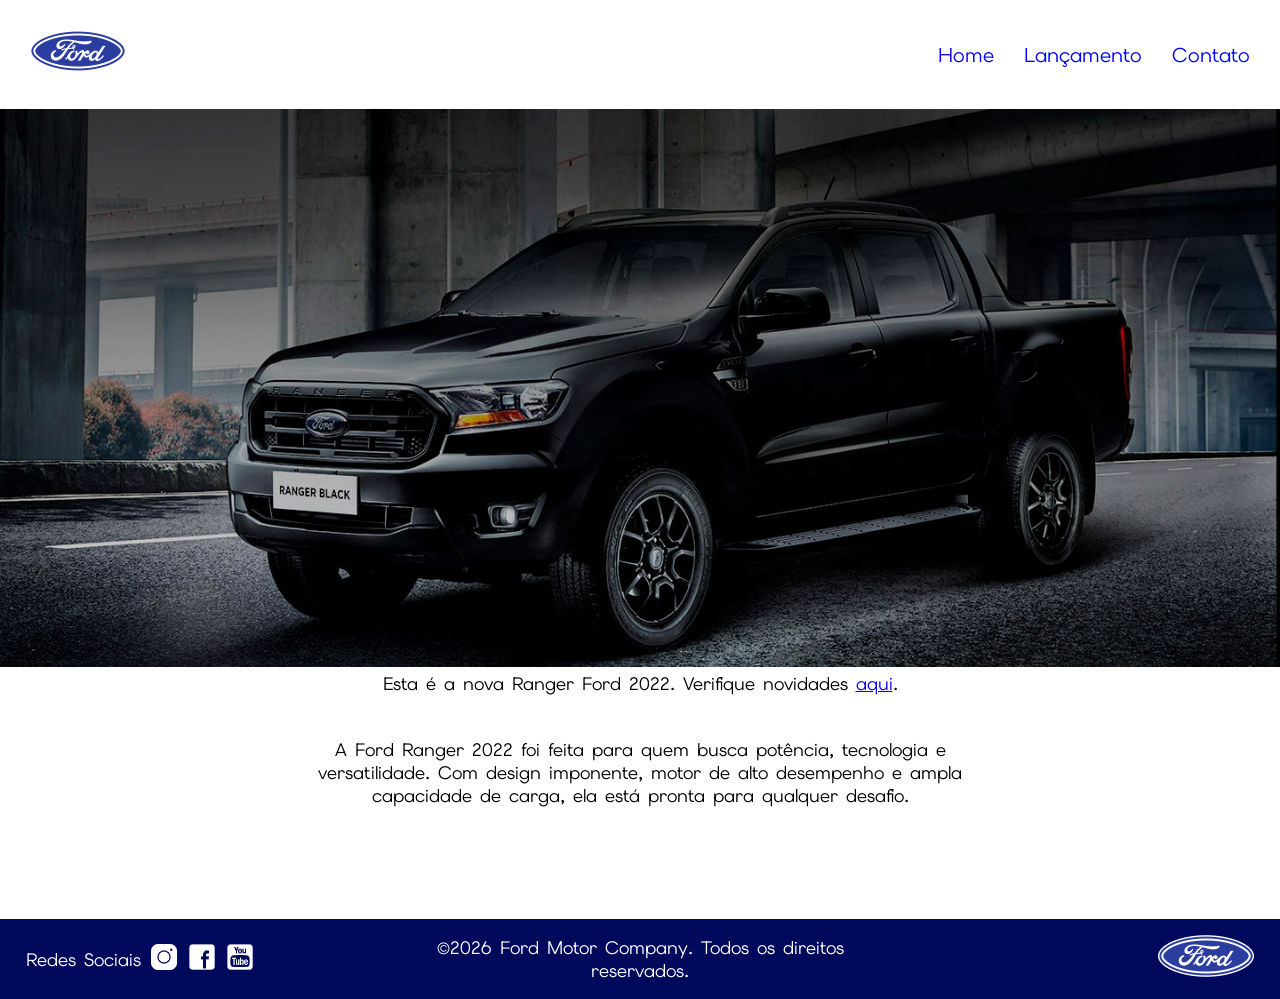
==== index.html @ a2767180 "first commit" ====
<!DOCTYPE html>
<html lang="pt-br">
<head>
    <meta charset="UTF-8">
    <meta name="viewport" content="width=device-width, initial-scale=1.0">
    <title>Ford Brasil</title>
    <link rel="icon" type="image/x-icon" href="img/favicon.ico">
    <link rel="stylesheet" href="css/style.css">
    <link rel="preconnect" href="https://fonts.googleapis.com">
    <link rel="preconnect" href="https://fonts.gstatic.com" crossorigin>
    <link href="https://fonts.googleapis.com/css2?family=Elms+Sans:ital,wght@0,100..900;1,100..900&display=swap" rel="stylesheet">
</head>

<body>
    <header>
        <div>
           <a href="index.html"><img src="img/ford-96.png" alt="Logo da Ford"></a> 
        </div>
        <nav>
            <a href="index.html">Home</a>
            <a href="lancamentos.html">Lançamento</a>
            <a href="contato.html">Contato</a>
        </nav>     
    </header>

    <main>
        <center>
            <a href="lancamentos.html"><img src="img/imagem_1.jpg" alt="Ranger Ford 2022"></a> 
            <br>
            <span>Esta é a nova Ranger Ford 2022. Verifique novidades <a href="lancamentos.html">aqui</a>.</span> <br><br>

            <p id="descricaoCarro">A Ford Ranger 2022 foi feita para quem busca potência, tecnologia e versatilidade. Com design imponente, motor de alto desempenho e ampla capacidade de carga, ela está pronta para qualquer desafio.</p>
        </center>
    </main>

    <footer>
        <div class="divRedes">
            <span>Redes Sociais</span>
            <a target="_blank" href="https://www.instagram.com/fordbrasil"><img width="30px" src="img/instagram-logo-50.png" alt="Instagram da Ford Brasil"></a>
            <a target="_blank" href="https://www.facebook.com/FordBrasil"><img width="30px" src="img/facebook-50.png" alt="Facebook da  Ford Brasil"></a>  
            <a target="_blank" href="https://www.youtube.com/fordbrasil"><img width="30px" src="img/youtube-squared-50.png" alt="YouTube da Ford Brasil"></a> 
        </div>
       
        <div style="text-align: center;">
            &copy;2026 Ford Motor Company. Todos os direitos reservados.
        </div>
        
        <div style="text-align: end;">
            <img src="img/ford-96.png" alt="Logo da Ford">
        </div>
        
    </footer>

</body>
</html>
---- css/style.css ----
* {
margin: 0;
padding: 0;
}

@import url('https://fonts.googleapis.com/css2?family=Elms+Sans:ital,wght@0,100..900;1,100..900&display=swap');

.elms-sans {
  font-family: "Elms Sans", sans-serif;
  font-optical-sizing: auto;
}


@media (max-width: 480px) {

header {
  flex-direction: column;
}

nav {
  gap: 10px;
}

  footer{
    flex-direction: column;
    height: 300px;
  }

  footer div {
    display: flex;
    align-items: center;
  }

  #descricaoCarro {
    width: 100% !important;
    margin: 0 !important; 
  }
}


body {
    height: 100vh;
    box-sizing: border-box;
    font-family: "Elms Sans";
}

header {

    font-family: "Elms Sans";
    font-size: 20px;
    color: blue;
    display: flex;
    align-items: center;
    justify-content: space-between;
    margin: 30px;
}

header a {
  text-decoration: none;
}

nav {
  display: flex;
  gap: 30px;
}

main {
    height: 90vh;
    font-size: 18px;
    font-family: "Elms Sans";
}

main img {
  width: 100%;
}

#descricaoCarro {
  width: 700px;
  border: #00095b;
  border-radius: 16px;
  padding: 20px;
}

footer {
    display: flex;
    align-items: center;
    justify-content: space-between;
    background-color: #00095b;
    color: white;
    height: 80px;
    font-family: "Elms Sans";
    font-size: 18px;
    padding: 0% 2%;
}

.divRedes{
    display: flex;
    align-items: center;
    gap: 8px;
    
}

footer div {
  flex: 20%;
}

a:link {
  color: blue;
}


a:visited {
  color: blue;
}


a:hover {
  color: gray;
}


a:active {
  color: blue;
}
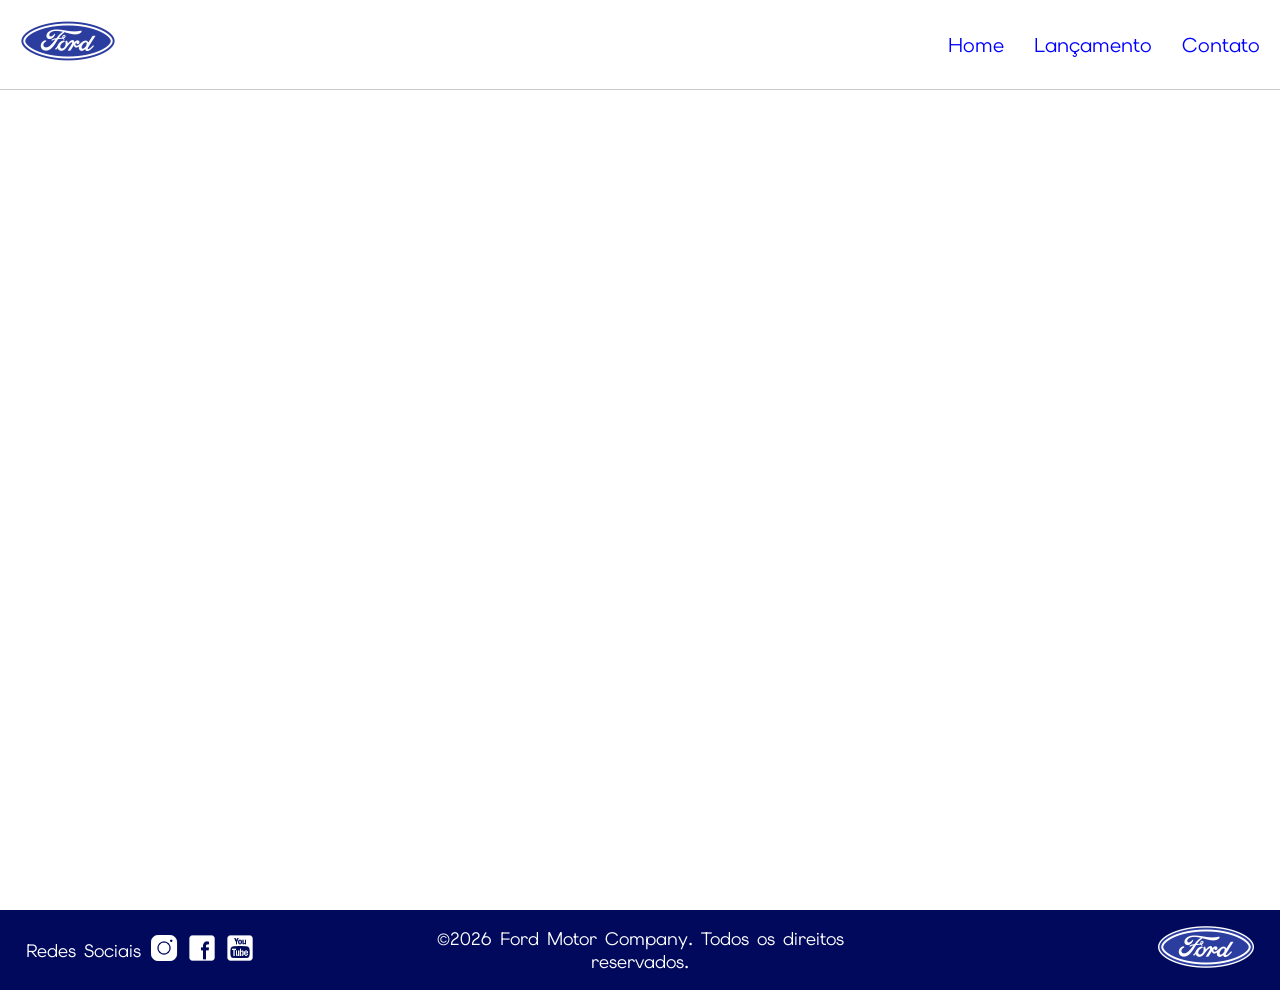
==== commit 7de9fa2b: "adicionando js" ====
--- a/index.html
+++ b/index.html
@@ -24,13 +24,17 @@
     </header>
 
     <main>
-        <center>
-            <a href="lancamentos.html"><img src="img/imagem_1.jpg" alt="Ranger Ford 2022"></a> 
-            <br>
-            <span>Esta é a nova Ranger Ford 2022. Verifique novidades <a href="lancamentos.html">aqui</a>.</span> <br><br>
-
-            <p id="descricaoCarro">A Ford Ranger 2022 foi feita para quem busca potência, tecnologia e versatilidade. Com design imponente, motor de alto desempenho e ampla capacidade de carga, ela está pronta para qualquer desafio.</p>
-        </center>
+        <div id="carousel">
+        </div>
+        <div id="carousel-title">
+        </div>
+        <script>
+             //insert each image on carousel
+            carouselArr.push(new Carousel("imagem_1.jpg","Esta é a nova Ranger Ford 2022. Verifique novidades.","lancamento.html"));
+            carouselArr.push(new Carousel("imagem_2.jpg","Ford a nossa história","#"));
+            carouselArr.push(new Carousel("imagem_3.jpg","Nova Ford Bronco Sport 2022","lancamento.html"));
+            Carousel.Start(carouselArr);
+        </script>
     </main>
 
     <footer>
@@ -51,5 +55,7 @@
         
     </footer>
 
+    <script src="js/carousel.js"></script>
+
 </body>
 </html>
--- a/css/style.css
+++ b/css/style.css
@@ -9,7 +9,6 @@
   font-family: "Elms Sans", sans-serif;
   font-optical-sizing: auto;
 }
-
 
 @media (max-width: 480px) {
 
@@ -37,7 +36,6 @@
   }
 }
 
-
 body {
     height: 100vh;
     box-sizing: border-box;
@@ -45,14 +43,15 @@
 }
 
 header {
-
     font-family: "Elms Sans";
     font-size: 20px;
     color: blue;
     display: flex;
     align-items: center;
     justify-content: space-between;
-    margin: 30px;
+    padding: 20px;
+    border-bottom: 1px solid #ccc;
+    margin-bottom: 10px;
 }
 
 header a {
@@ -62,6 +61,27 @@
 nav {
   display: flex;
   gap: 30px;
+}
+
+div#carousel {
+    height: 46vh;
+    width: 100%;
+     max-height: 628px;
+    -webkit-transition: all .3s ease-in-out;
+    -moz-transition: all .3s ease-in-out;
+    transition: all .3s ease-in-out;
+}
+
+div#carousel-title a {
+    text-decoration: none;
+}
+
+div#carousel-title  {
+    display: block;
+    text-align: center;
+    margin-top: 10px;
+    margin-bottom: 10px;
+    font-weight: bold;
 }
 
 main {
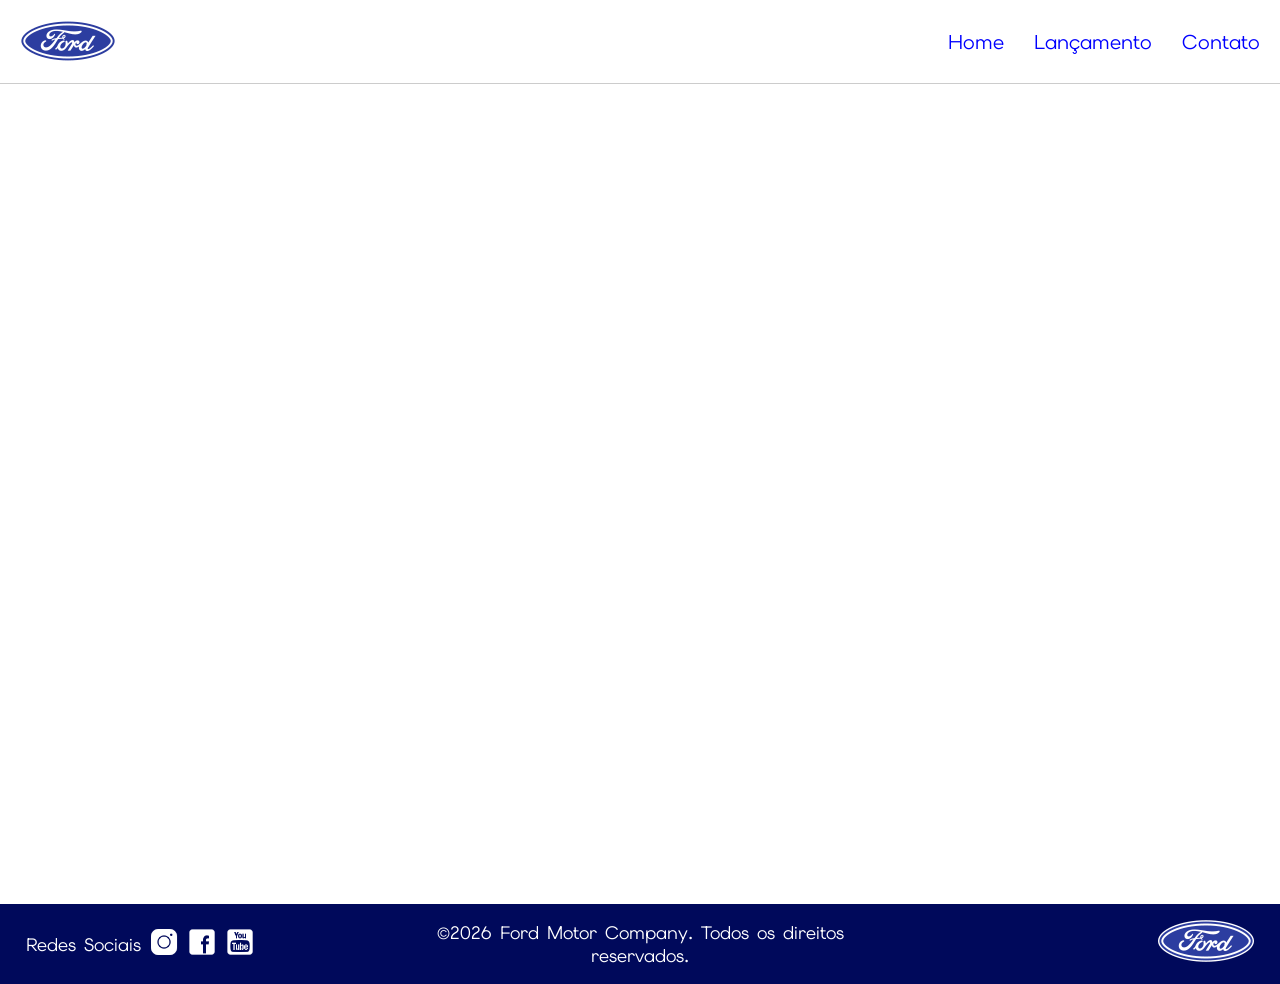
==== commit 12ae1cfe: "alterando o estilo das páginas" ====
--- a/index.html
+++ b/index.html
@@ -13,7 +13,7 @@
 
 <body>
     <header>
-        <div>
+        <div class="logo">
            <a href="index.html"><img src="img/ford-96.png" alt="Logo da Ford"></a> 
         </div>
         <nav>
--- a/css/style.css
+++ b/css/style.css
@@ -43,12 +43,12 @@
 }
 
 header {
+    display: flex;
+    align-items: center;
+    justify-content: space-between;
     font-family: "Elms Sans";
     font-size: 20px;
     color: blue;
-    display: flex;
-    align-items: center;
-    justify-content: space-between;
     padding: 20px;
     border-bottom: 1px solid #ccc;
     margin-bottom: 10px;
@@ -58,8 +58,19 @@
   text-decoration: none;
 }
 
+.logo {
+  display: flex;
+  align-items: center;
+}
+
+.logo img {
+  max-height: 100%;
+  display: block;
+}
+
 nav {
   display: flex;
+  align-items: center;
   gap: 30px;
 }
 
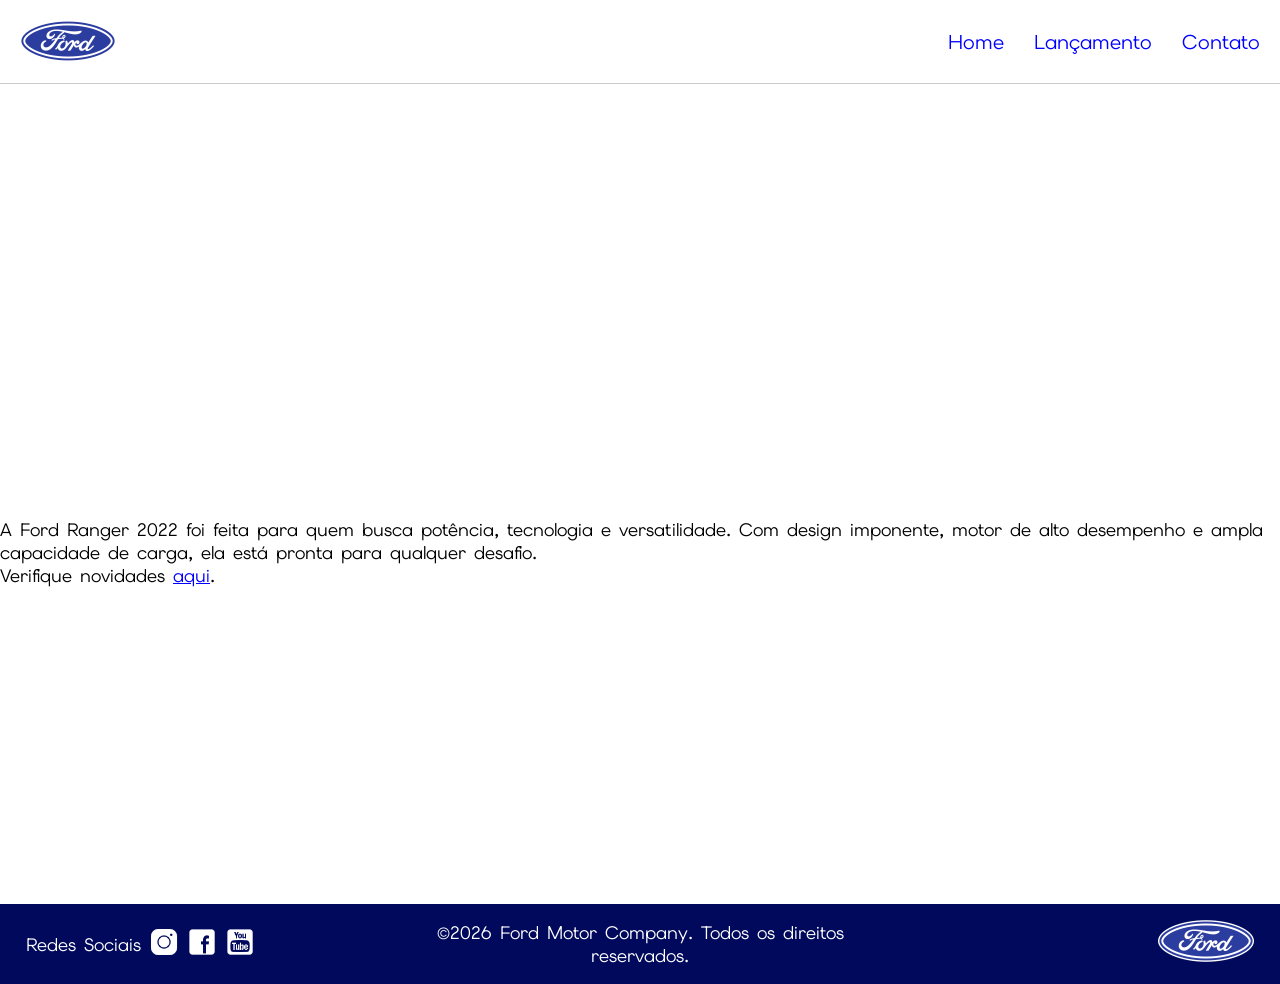
==== commit 46254d68: "adicionando mais textos" ====
--- a/index.html
+++ b/index.html
@@ -35,6 +35,12 @@
             carouselArr.push(new Carousel("imagem_3.jpg","Nova Ford Bronco Sport 2022","lancamento.html"));
             Carousel.Start(carouselArr);
         </script>
+
+        <div class="descricaoCarrossel">
+           <p>A Ford Ranger 2022  foi feita para quem busca potência, tecnologia e versatilidade. Com design imponente, motor de alto desempenho e ampla capacidade de carga, ela está pronta para qualquer desafio.</p>
+            <span>Verifique novidades <a href="lancamentos.html">aqui</a>.</span> 
+        </div>
+        
     </main>
 
     <footer>
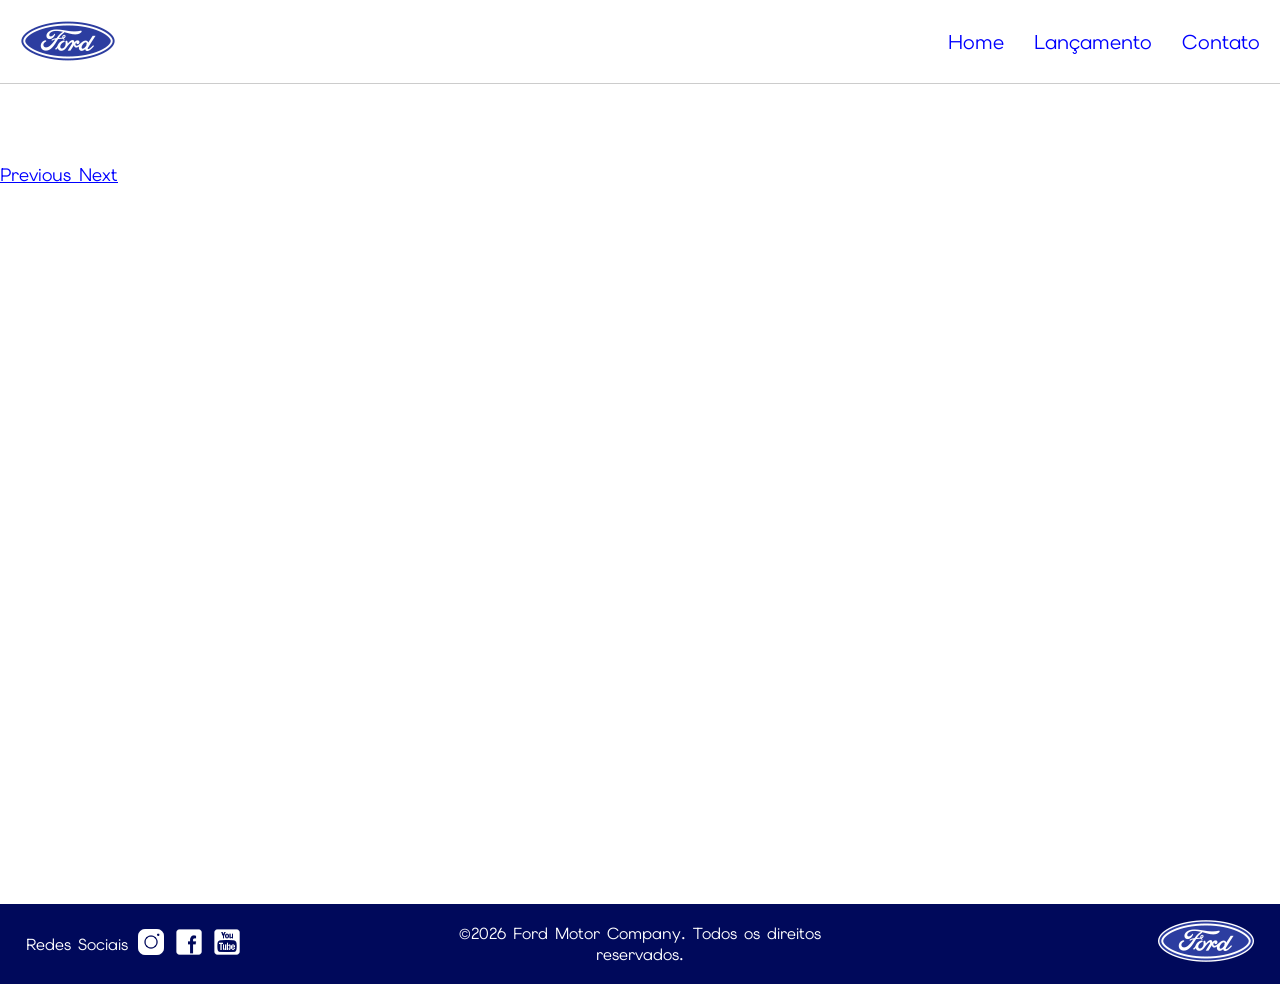
==== commit 1f8cefe7: "imprimindo o objeto no console" ====
--- a/index.html
+++ b/index.html
@@ -25,21 +25,41 @@
 
     <main>
         <div id="carousel">
+            <ol class="carrosselIndicadores">
+                <li data-target="#carousel" data-slide-to="0" class="ativo"></li>
+                <li data-target="#carousel" data-slide-to="1"></li>
+                <li data-target="#carousel" data-slide-to="2"></li>
+            </ol>
+
+            <div>
+            <!-- Passar para a direita e para a esquerda -->
+            <a class="botaoEsquerdo" href="#carousel" data-slide="prev">
+                <span class="glyphicon glyphicon-chevron-left"></span>
+                <span class="sr-only">Previous</span>
+            </a>
+            <a class="botaoDireito" href="#carousel" data-slide="next">
+                <span class="glyphicon glyphicon-chevron-right"></span>
+                <span class="sr-only">Next</span>
+            </a>
+            </div>
         </div>
+
         <div id="carousel-title">
-        </div>
+        
+        
+
         <script>
              //insert each image on carousel
             carouselArr.push(new Carousel("imagem_1.jpg","Esta é a nova Ranger Ford 2022. Verifique novidades.","lancamento.html"));
-            carouselArr.push(new Carousel("imagem_2.jpg","Ford a nossa história","#"));
+            carouselArr.push(new Carousel("imagem_2.jpg","Ford, a nossa história","#"));
             carouselArr.push(new Carousel("imagem_3.jpg","Nova Ford Bronco Sport 2022","lancamento.html"));
-            Carousel.Start(carouselArr);
+            Carousel.Start(carouselArr);     
         </script>
 
-        <div class="descricaoCarrossel">
+        <!-- <div class="descricaoCarrossel">
            <p>A Ford Ranger 2022  foi feita para quem busca potência, tecnologia e versatilidade. Com design imponente, motor de alto desempenho e ampla capacidade de carga, ela está pronta para qualquer desafio.</p>
             <span>Verifique novidades <a href="lancamentos.html">aqui</a>.</span> 
-        </div>
+        </div> -->
         
     </main>
 
--- a/css/style.css
+++ b/css/style.css
@@ -120,7 +120,7 @@
     color: white;
     height: 80px;
     font-family: "Elms Sans";
-    font-size: 18px;
+    font-size: 16px;
     padding: 0% 2%;
 }
 
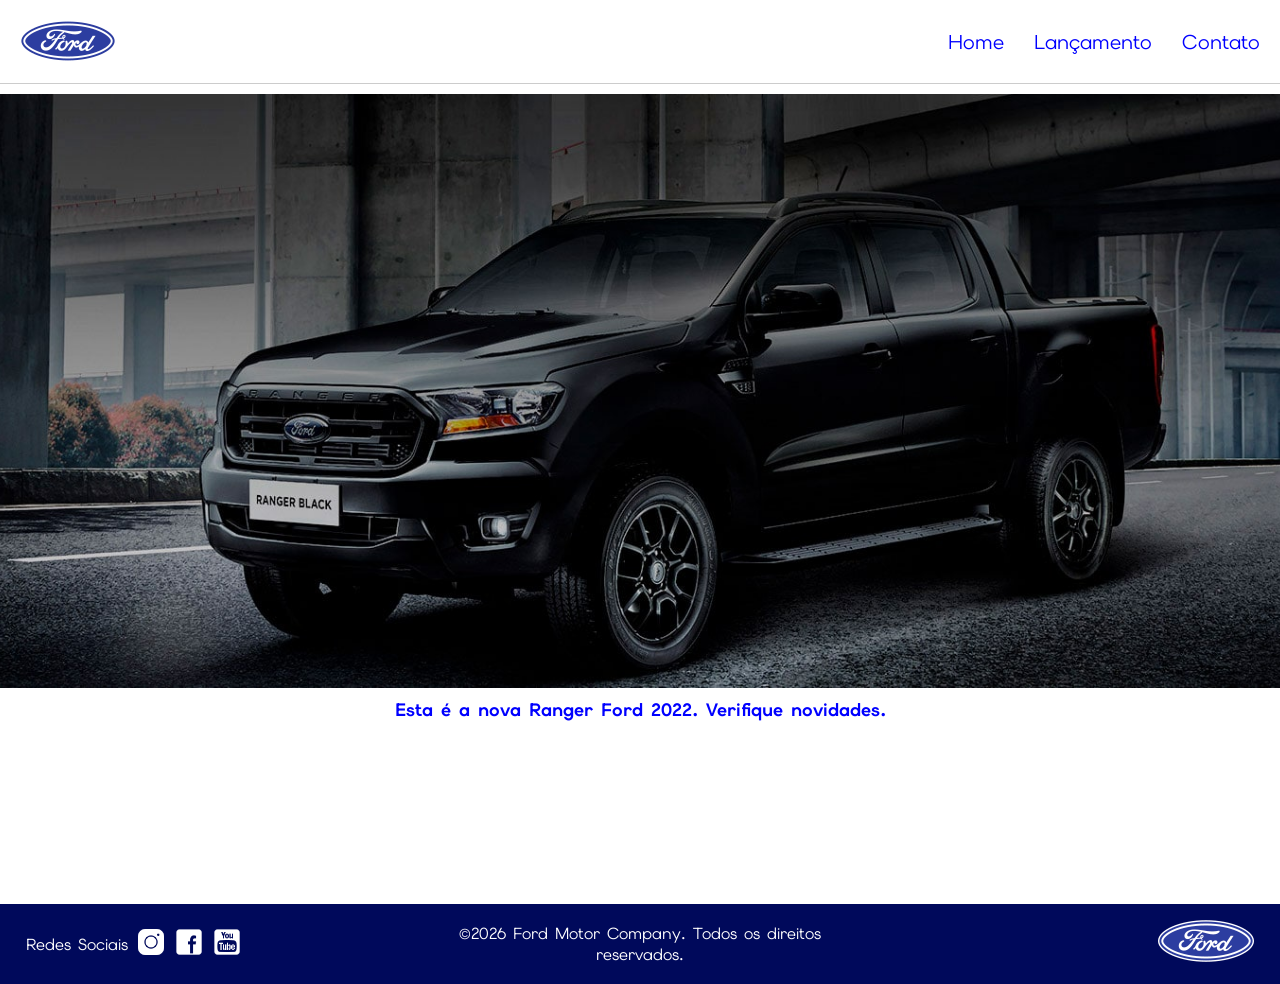
==== commit 4726f952: "implementando o carrossel" ====
--- a/index.html
+++ b/index.html
@@ -46,20 +46,15 @@
 
         <div id="carousel-title">
         
-        
+        <script src="js/carousel.js"></script>
 
         <script>
              //insert each image on carousel
             carouselArr.push(new Carousel("imagem_1.jpg","Esta é a nova Ranger Ford 2022. Verifique novidades.","lancamento.html"));
-            carouselArr.push(new Carousel("imagem_2.jpg","Ford, a nossa história","#"));
+            carouselArr.push(new Carousel("imagem_2.jpg","Ford: a nossa história","#"));
             carouselArr.push(new Carousel("imagem_3.jpg","Nova Ford Bronco Sport 2022","lancamento.html"));
             Carousel.Start(carouselArr);     
         </script>
-
-        <!-- <div class="descricaoCarrossel">
-           <p>A Ford Ranger 2022  foi feita para quem busca potência, tecnologia e versatilidade. Com design imponente, motor de alto desempenho e ampla capacidade de carga, ela está pronta para qualquer desafio.</p>
-            <span>Verifique novidades <a href="lancamentos.html">aqui</a>.</span> 
-        </div> -->
         
     </main>
 
@@ -81,7 +76,5 @@
         
     </footer>
 
-    <script src="js/carousel.js"></script>
-
 </body>
 </html>
--- a/css/style.css
+++ b/css/style.css
@@ -29,11 +29,6 @@
     display: flex;
     align-items: center;
   }
-
-  #descricaoCarro {
-    width: 100% !important;
-    margin: 0 !important; 
-  }
 }
 
 body {
@@ -41,6 +36,32 @@
     box-sizing: border-box;
     font-family: "Elms Sans";
 }
+
+html {
+  height: 100%;
+}
+
+div#carousel {
+    height: 66vh;
+    width: 100%;
+    max-height: 628px;
+    -webkit-transition: all .3s ease-in-out;
+    -moz-transition: all .3s ease-in-out;
+    transition: all .3s ease-in-out;
+}
+
+div#carousel-title a {
+    text-decoration: none;
+}
+
+div#carousel-title  {
+    display: block;
+    text-align: center;
+    margin-top: 10px;
+    margin-bottom: 10px;
+    font-weight: bold;
+}
+
 
 header {
     display: flex;
@@ -74,42 +95,11 @@
   gap: 30px;
 }
 
-div#carousel {
-    height: 46vh;
-    width: 100%;
-     max-height: 628px;
-    -webkit-transition: all .3s ease-in-out;
-    -moz-transition: all .3s ease-in-out;
-    transition: all .3s ease-in-out;
-}
-
-div#carousel-title a {
-    text-decoration: none;
-}
-
-div#carousel-title  {
-    display: block;
-    text-align: center;
-    margin-top: 10px;
-    margin-bottom: 10px;
-    font-weight: bold;
-}
-
 main {
     height: 90vh;
     font-size: 18px;
     font-family: "Elms Sans";
-}
-
-main img {
-  width: 100%;
-}
-
-#descricaoCarro {
-  width: 700px;
-  border: #00095b;
-  border-radius: 16px;
-  padding: 20px;
+    min-height: calc(100% - 167px);
 }
 
 footer {
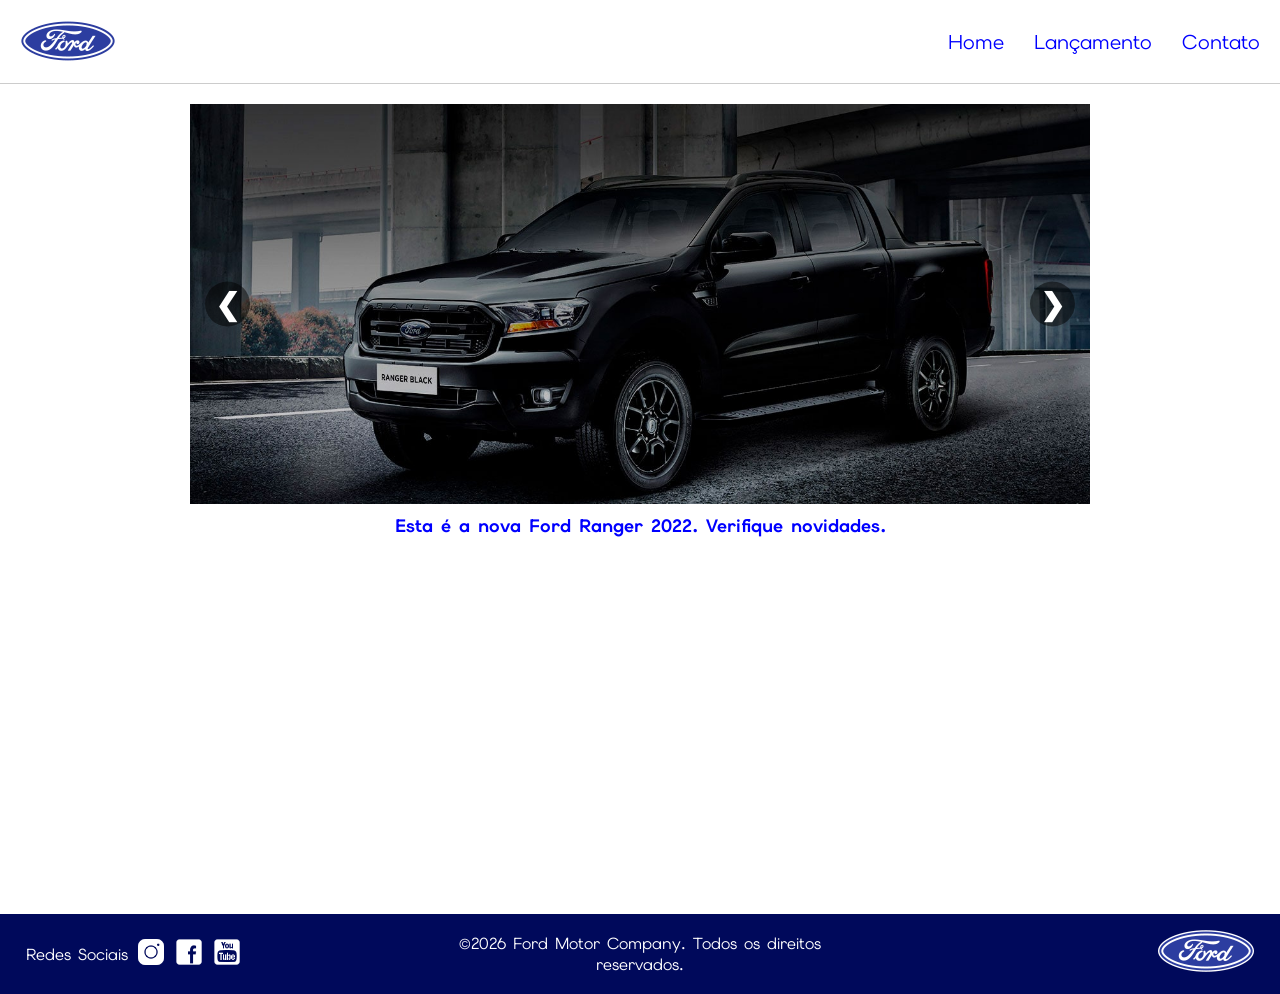
==== commit b5788ef8: "estilizando o carrossel" ====
--- a/index.html
+++ b/index.html
@@ -25,32 +25,17 @@
 
     <main>
         <div id="carousel">
-            <ol class="carrosselIndicadores">
-                <li data-target="#carousel" data-slide-to="0" class="ativo"></li>
-                <li data-target="#carousel" data-slide-to="1"></li>
-                <li data-target="#carousel" data-slide-to="2"></li>
-            </ol>
-
-            <div>
-            <!-- Passar para a direita e para a esquerda -->
-            <a class="botaoEsquerdo" href="#carousel" data-slide="prev">
-                <span class="glyphicon glyphicon-chevron-left"></span>
-                <span class="sr-only">Previous</span>
-            </a>
-            <a class="botaoDireito" href="#carousel" data-slide="next">
-                <span class="glyphicon glyphicon-chevron-right"></span>
-                <span class="sr-only">Next</span>
-            </a>
-            </div>
+            <a class="botaoEsquerdo" href="#">❮</a>
+            <a class="botaoDireito" href="#">❯</a>
         </div>
 
-        <div id="carousel-title">
+        <div id="carousel-title"></div>
         
         <script src="js/carousel.js"></script>
 
         <script>
              //insert each image on carousel
-            carouselArr.push(new Carousel("imagem_1.jpg","Esta é a nova Ranger Ford 2022. Verifique novidades.","lancamento.html"));
+            carouselArr.push(new Carousel("imagem_1.jpg","Esta é a nova Ford Ranger 2022. Verifique novidades.","lancamento.html"));
             carouselArr.push(new Carousel("imagem_2.jpg","Ford: a nossa história","#"));
             carouselArr.push(new Carousel("imagem_3.jpg","Nova Ford Bronco Sport 2022","lancamento.html"));
             Carousel.Start(carouselArr);     
--- a/css/style.css
+++ b/css/style.css
@@ -1,9 +1,9 @@
+@import url('https://fonts.googleapis.com/css2?family=Elms+Sans:ital,wght@0,100..900;1,100..900&display=swap');
+
 * {
 margin: 0;
 padding: 0;
 }
-
-@import url('https://fonts.googleapis.com/css2?family=Elms+Sans:ital,wght@0,100..900;1,100..900&display=swap');
 
 .elms-sans {
   font-family: "Elms Sans", sans-serif;
@@ -42,37 +42,102 @@
 }
 
 div#carousel {
-    height: 66vh;
-    width: 100%;
-    max-height: 628px;
-    -webkit-transition: all .3s ease-in-out;
-    -moz-transition: all .3s ease-in-out;
-    transition: all .3s ease-in-out;
+  width: 100%;
+  position: relative;
+  max-width: 900px;
+  height: 400px;
+  margin: 20px auto 5px auto;
+  overflow: hidden;
+  -webkit-transition: all .3s ease-in-out;
+  -moz-transition: all .3s ease-in-out;
+  transition: all .3s ease-in-out;
+}
+
+.slides {
+  width: 100%;
+  height: 100%;
+  position: relative;
+}
+
+.slide {
+  position: absolute;
+  width: 100%;
+  height: 100%;
+  object-fit: cover;
+  opacity: 0;
+  transition: opacity 0.6s ease-in-out;
+}
+
+.slide.ativo {
+  opacity: 1;
+}
+
+.botaoEsquerdo,
+.botaoDireito {
+  position: absolute;
+  top: 50%;
+  transform: translateY(-50%);
+  width: 45px;
+  height: 45px;
+  background: rgba(0,0,0,0.5);
+  color: white;
+  text-decoration: none;
+  font-size: 30px;
+  font-weight: bold;
+  border-radius: 50%;
+  display: flex;
+  align-items: center;
+  justify-content: center;
+  z-index: 10;
+  transition: background 0.3s;
+}
+
+.botaoEsquerdo,
+.botaoDireito,
+.botaoEsquerdo:link,
+.botaoDireito:link,
+.botaoEsquerdo:visited,
+.botaoDireito:visited {
+  color: white;
+}
+
+.botaoEsquerdo:hover,
+.botaoDireito:hover {
+  color: gray;
+  background: rgba(0,0,0,0.8);
+}
+
+.botaoEsquerdo {
+  left: 15px;
+}
+
+.botaoDireito {
+  right: 15px;
 }
 
 div#carousel-title a {
-    text-decoration: none;
+  text-decoration: none;
 }
 
 div#carousel-title  {
-    display: block;
-    text-align: center;
-    margin-top: 10px;
-    margin-bottom: 10px;
-    font-weight: bold;
+  display: block;
+  text-align: center;
+  margin-top: 10px;
+  margin-bottom: 10px;
+  font-weight: bold;
 }
 
 
 header {
-    display: flex;
-    align-items: center;
-    justify-content: space-between;
-    font-family: "Elms Sans";
-    font-size: 20px;
-    color: blue;
-    padding: 20px;
-    border-bottom: 1px solid #ccc;
-    margin-bottom: 10px;
+  display: flex;
+  align-items: center;
+  justify-content: space-between;
+  font-family: "Elms Sans";
+  font-size: 20px;
+  color: blue;
+  padding: 20px;
+  border-bottom: 1px solid #ccc;
+  margin-bottom: 10px;
 }
 
 header a {
@@ -96,28 +161,28 @@
 }
 
 main {
-    height: 90vh;
-    font-size: 18px;
-    font-family: "Elms Sans";
-    min-height: calc(100% - 167px);
+  height: 90vh;
+  font-size: 18px;
+  font-family: "Elms Sans";
+  min-height: calc(100% - 167px);
 }
 
 footer {
-    display: flex;
-    align-items: center;
-    justify-content: space-between;
-    background-color: #00095b;
-    color: white;
-    height: 80px;
-    font-family: "Elms Sans";
-    font-size: 16px;
-    padding: 0% 2%;
+  display: flex;
+  align-items: center;
+  justify-content: space-between;
+  background-color: #00095b;
+  color: white;
+  height: 80px;
+  font-family: "Elms Sans";
+  font-size: 16px;
+  padding: 0% 2%;
 }
 
 .divRedes{
-    display: flex;
-    align-items: center;
-    gap: 8px;
+  display: flex;
+  align-items: center;
+  gap: 8px;
     
 }
 
